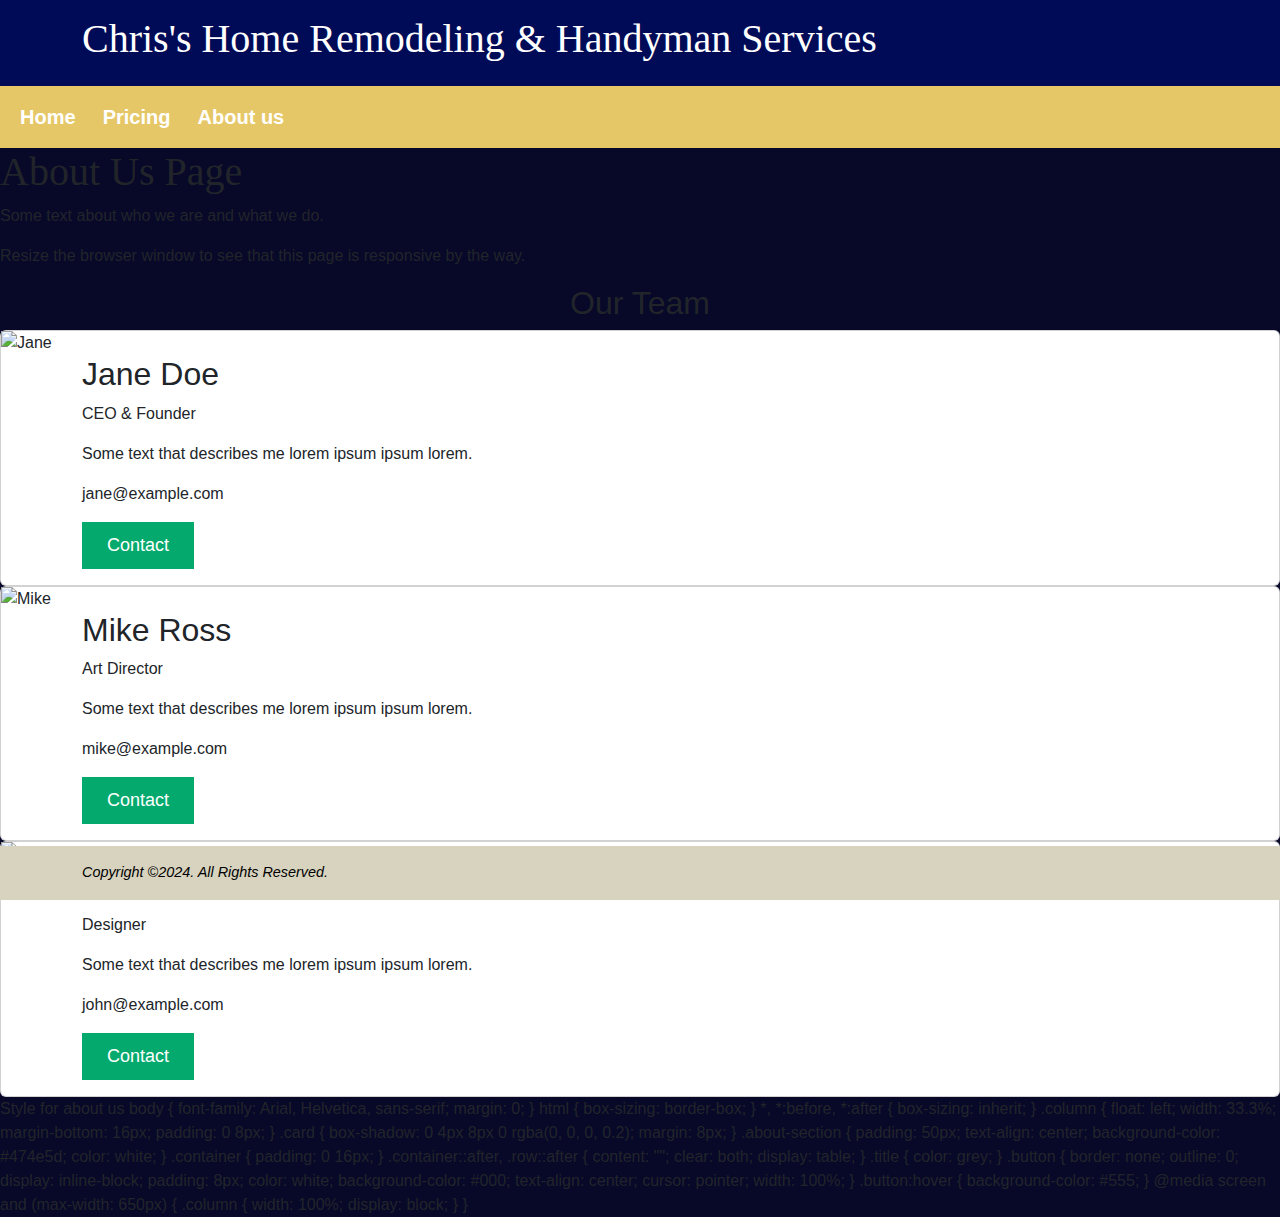
==== About us Index.html @ 592806a4 "Add files via upload" ====
<!DOCTYPE html>
<html lang="en">
  <head>
	<title>Chris's Home Remodeling &#38 Handyman Services</title>
    <meta charset="utf-8">
    <meta name="viewport" content="width=device-width, initial-scale=1">
    <link href="https://cdn.jsdelivr.net/npm/bootstrap@5.3.3/dist/css/bootstrap.min.css" rel="stylesheet" integrity="sha384-QWTKZyjpPEjISv5WaRU9OFeRpok6YctnYmDr5pNlyT2bRjXh0JMhjY6hW+ALEwIH" crossorigin="anonymous">
	<link href="style.css" rel="stylesheet">
  </head>

<body>
  <script src="https://cdn.jsdelivr.net/npm/bootstrap@5.3.3/dist/js/bootstrap.bundle.min.js" integrity="sha384-YvpcrYf0tY3lHB60NNkmXc5s9fDVZLESaAA55NDzOxhy9GkcIdslK1eN7N6jIeHz" crossorigin="anonymous"></script>
	<header>
		<div class="container">
			<div class="row">
				<div class="col">
					<h1>Chris's Home Remodeling &#38 Handyman Services</h1>
				</div>
			</div>
		</div>
	</header>

	<nav class="navbar navbar-expand-lg">
		<div class="container-fluid">
			<button class="navbar-toggler" type="button" data-bs-toggle="collapse" data-bs-target="#main-navigation" aria-controls="navbarNavAltMarkup" aria-expanded="false" aria-label="Toggle navigation">
				<span class="navbar-toggler-icon"></span>
			</button>
			
			<div class="collapse navbar-collapse" id="main-navigation">
				<div class="navbar-nav">
					<a class="nav-link" href="index.html">Home &nbsp;</a>
					<a class="nav-link" href="Pricing Index.html">Pricing &nbsp;</a>
					<a class="nav-link" href="#">About us &nbsp;</a>
				</div>
			</div>
		</div>
	</nav>
	


    <footer class="footer mt-auto py-3 foot fixed-bottom">
		<div class="container">
			<span>Copyright &copy;2024. All Rights Reserved.</span>
		</div>
	</footer>
</body>
</html>

<div class="about-section">
    <h1>About Us Page</h1>
    <p>Some text about who we are and what we do.</p>
    <p>Resize the browser window to see that this page is responsive by the way.</p>
  </div>
  
  <h2 style="text-align:center">Our Team</h2>
  <div class="row">
    <div class="column">
      <div class="card">
        <img src="/w3images/team1.jpg" alt="Jane" style="width:100%">
        <div class="container">
          <h2>Jane Doe</h2>
          <p class="title">CEO & Founder</p>
          <p>Some text that describes me lorem ipsum ipsum lorem.</p>
          <p>jane@example.com</p>
          <p><button class="button">Contact</button></p>
        </div>
      </div>
    </div>
  
    <div class="column">
      <div class="card">
        <img src="/w3images/team2.jpg" alt="Mike" style="width:100%">
        <div class="container">
          <h2>Mike Ross</h2>
          <p class="title">Art Director</p>
          <p>Some text that describes me lorem ipsum ipsum lorem.</p>
          <p>mike@example.com</p>
          <p><button class="button">Contact</button></p>
        </div>
      </div>
    </div>
  
    <div class="column">
      <div class="card">
        <img src="/w3images/team3.jpg" alt="John" style="width:100%">
        <div class="container">
          <h2>John Doe</h2>
          <p class="title">Designer</p>
          <p>Some text that describes me lorem ipsum ipsum lorem.</p>
          <p>john@example.com</p>
          <p><button class="button">Contact</button></p>
        </div>
      </div>
    </div>
  </div>

  Style for about us 
  body {
    font-family: Arial, Helvetica, sans-serif;
    margin: 0;
  }
  
  html {
    box-sizing: border-box;
  }
  
  *, *:before, *:after {
    box-sizing: inherit;
  }
  
  .column {
    float: left;
    width: 33.3%;
    margin-bottom: 16px;
    padding: 0 8px;
  }
  
  .card {
    box-shadow: 0 4px 8px 0 rgba(0, 0, 0, 0.2);
    margin: 8px;
  }
  
  .about-section {
    padding: 50px;
    text-align: center;
    background-color: #474e5d;
    color: white;
  }
  
  .container {
    padding: 0 16px;
  }
  
  .container::after, .row::after {
    content: "";
    clear: both;
    display: table;
  }
  
  .title {
    color: grey;
  }
  
  .button {
    border: none;
    outline: 0;
    display: inline-block;
    padding: 8px;
    color: white;
    background-color: #000;
    text-align: center;
    cursor: pointer;
    width: 100%;
  }
  
  .button:hover {
    background-color: #555;
  }
  
  @media screen and (max-width: 650px) {
    .column {
      width: 100%;
      display: block;
    }
  }
---- style.css ----
.navbar {
	background-color:#E6C767 !important;
}

.nav-link, .navbar-brand {
	color: #ffffff;
}

.nav-link:hover {
	Color: #000000;
}

body {
	font-family: Tahoma, sans-serif;
	font-size: 16px;
	min-height: 100vh;
	background-color: #080829;
}

Header {
	background-color: #000B58;	
	color: #ffffff;
	padding: 15px;
}

h1 {
	font-family: Georgia, serif;
}

#middle {
	color:#FFFFFF;
	text-align: center;
}

.foot {
	background-color: #D7D3BF;
	color: #000000;
}

nav {
	background-color: #000000;
	color: #faf7ec;
	font-weight: bold;
	font-size: 20px;
	padding: 10px;
}

footer {
	background-color: #1c2833;
	font-size: .9em;
	font-style: Italic;
	color: white;
	margin-top:auto;
	padding: 10px;
}

/* table styling */
Table,th,td {
	border: 1px solid #cccccc;
	border-spacing: 0;
}

table {
	width: 100%;
}

tr {
	color:#FFFFFF;
}

th {
	font-family: Georgia, Serif;
	background-color: #E6C767;
}

td, th {
	padding: 10px;
}

.tblpic {
	width: 200px;
	height: auto;
}

/* pricings */

* {
	box-sizing: border-box;
  }

.columns {
	float: left;
	width: 33.3%;
	padding: 8px;
  }
  
  .price {
	list-style-type: none;
	border: 1px solid #000000;
	margin: 0;
	padding: 0;
	background-color: #FFFFFF;
  }
  
  .price:hover {
	box-shadow: 0 8px 12px 0 rgba(0,0,0,0.2)
  }
  
  .price .header {
	background-color: #111;
	color: white;
	font-size: 25px;
  }
  
  .price li {
	border-bottom: 1px solid #000000;
	padding: 20px;
	text-align: center;
  }
  
  .price .grey {
	background-color: #eee;
	font-size: 20px;
  }
  
  .button {
	background-color: #04AA6D;
	border: none;
	color: white;
	padding: 10px 25px;
	text-align: center;
	text-decoration: none;
	font-size: 18px;
  }

  #svgpic {
	width: 250px;
	height: auto;
}
  
  @media only screen and (max-width: 600px) {
	.columns {
	  width: 100%;
	}
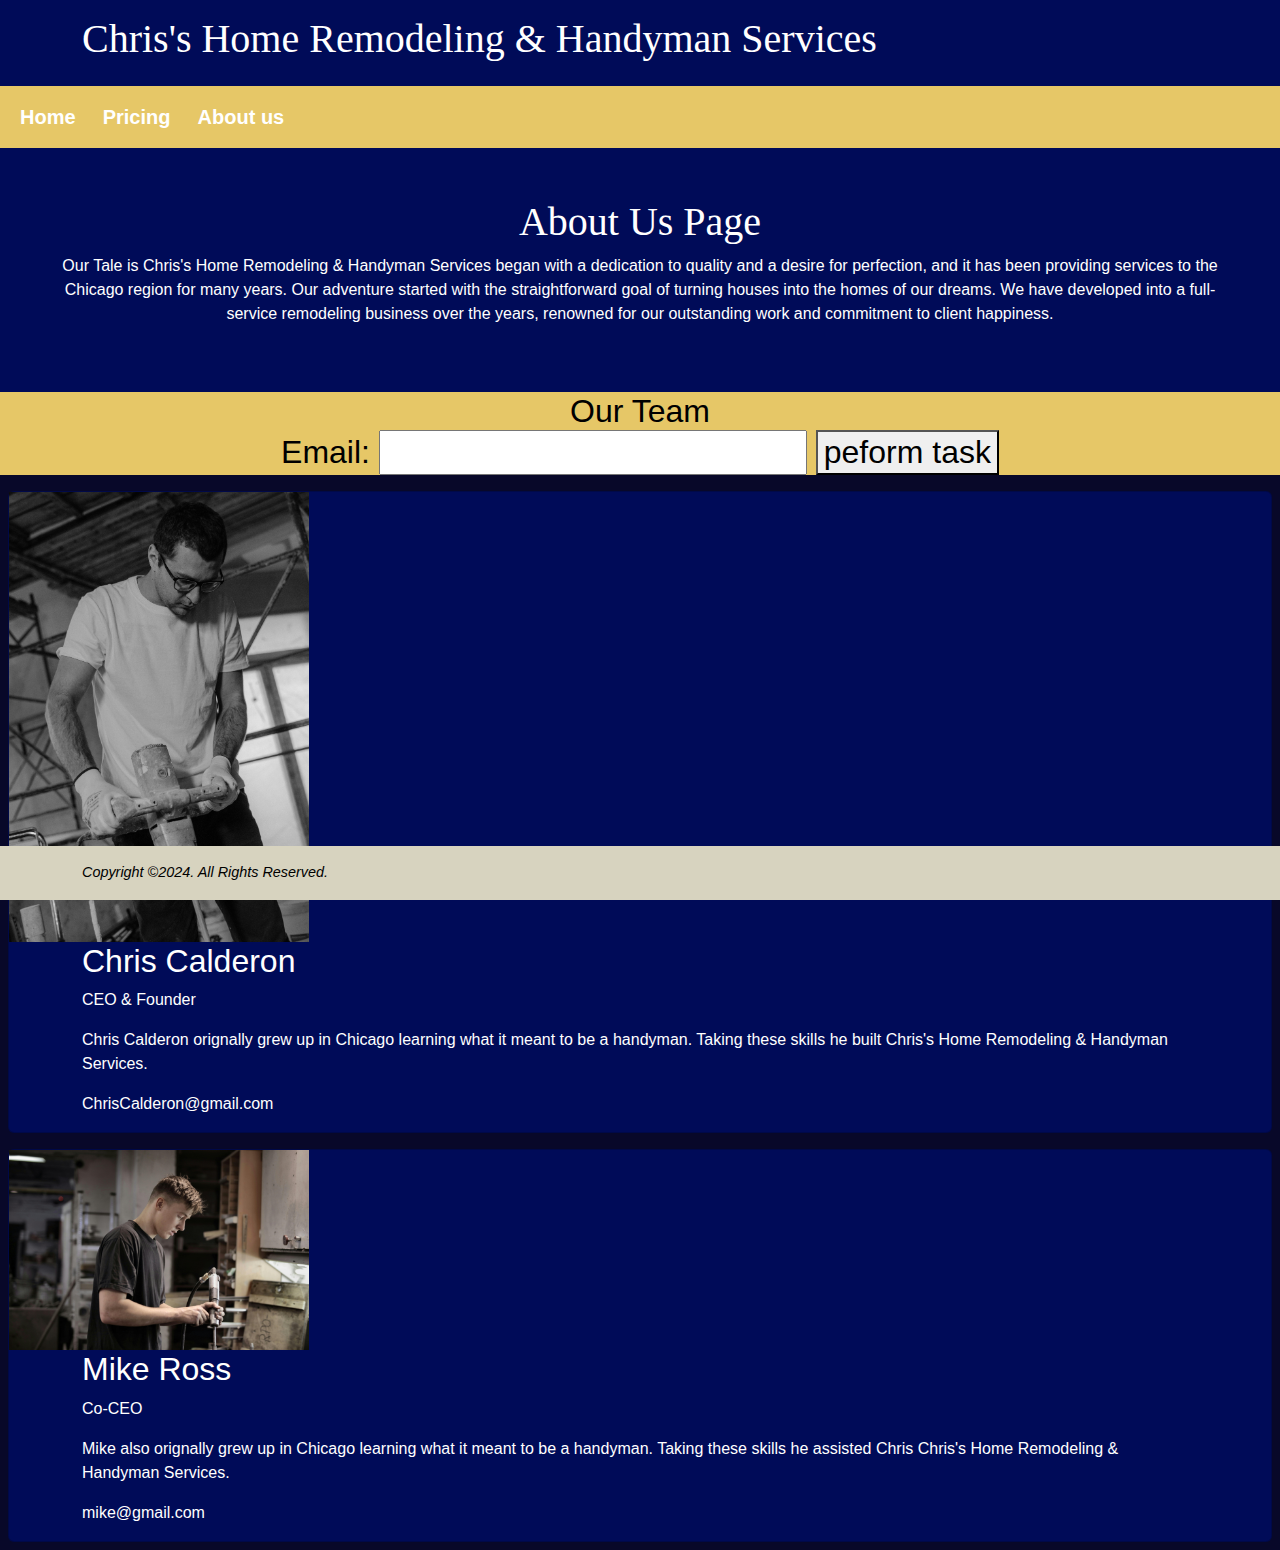
==== commit 60a33329: "Add files via upload" ====
--- a/About us Index.html
+++ b/About us Index.html
@@ -25,7 +25,6 @@
 			<button class="navbar-toggler" type="button" data-bs-toggle="collapse" data-bs-target="#main-navigation" aria-controls="navbarNavAltMarkup" aria-expanded="false" aria-label="Toggle navigation">
 				<span class="navbar-toggler-icon"></span>
 			</button>
-			
 			<div class="collapse navbar-collapse" id="main-navigation">
 				<div class="navbar-nav">
 					<a class="nav-link" href="index.html">Home &nbsp;</a>
@@ -36,8 +35,56 @@
 		</div>
 	</nav>
 	
+    <main> 
+  <div class="about-section">
+    <h1>About Us Page</h1>
+    <p>Our Tale is Chris's Home Remodeling &#38 Handyman Services began with a dedication to quality and a desire for perfection, and it has been providing services to the Chicago region for many years. Our adventure started with the straightforward goal of turning houses into the homes of our dreams. We have developed into a full-service remodeling business over the years, renowned for our outstanding work and commitment to client happiness.</p>
+  </div>
+  
+  <h2 id="team">Our Team <form id="emailform">
+    <label for="email">Email:</label>
+    <input type="email" id="email" name=".email" required>
+    <button type="button" onclick="performtask()">peform task</button>
+  </form>
 
+<script>
+    function performtask() (
+      //get the value from the email input
+      var email = document.getelementbyid ('email').value;
 
+      //perform a task
+      alert('entered email:' + email);
+   )
+</script>
+</h2>
+  
+
+  <div class="row">
+    <div class="column">
+      <div class="card">
+        <img src="Chris.jpg" alt="Chris" style="width: 300px;" >
+        <div class="container">
+          <h2>Chris Calderon</h2>
+          <p class="title">CEO & Founder</p>
+          <p>Chris Calderon orignally grew up in Chicago learning what it meant to be a handyman. Taking these skills he built Chris's Home Remodeling & Handyman Services.</p>
+          <p>ChrisCalderon@gmail.com</p>
+        </div>
+      </div>
+    </div>
+  
+    <div class="column">
+      <div class="card">
+        <img src="Mike.jpg" alt="Mike" style="width:300px">
+        <div class="container">
+          <h2>Mike Ross</h2>
+          <p class="title">Co-CEO</p>
+          <p>Mike also orignally grew up in Chicago learning what it meant to be a handyman. Taking these skills he assisted Chris Chris's Home Remodeling & Handyman Services.</p>
+          <p>mike@gmail.com</p>
+        </div>
+      </div>
+    </div>
+  </div>
+</main>
     <footer class="footer mt-auto py-3 foot fixed-bottom">
 		<div class="container">
 			<span>Copyright &copy;2024. All Rights Reserved.</span>
@@ -46,120 +93,5 @@
 </body>
 </html>
 
-<div class="about-section">
-    <h1>About Us Page</h1>
-    <p>Some text about who we are and what we do.</p>
-    <p>Resize the browser window to see that this page is responsive by the way.</p>
-  </div>
-  
-  <h2 style="text-align:center">Our Team</h2>
-  <div class="row">
-    <div class="column">
-      <div class="card">
-        <img src="/w3images/team1.jpg" alt="Jane" style="width:100%">
-        <div class="container">
-          <h2>Jane Doe</h2>
-          <p class="title">CEO & Founder</p>
-          <p>Some text that describes me lorem ipsum ipsum lorem.</p>
-          <p>jane@example.com</p>
-          <p><button class="button">Contact</button></p>
-        </div>
-      </div>
-    </div>
-  
-    <div class="column">
-      <div class="card">
-        <img src="/w3images/team2.jpg" alt="Mike" style="width:100%">
-        <div class="container">
-          <h2>Mike Ross</h2>
-          <p class="title">Art Director</p>
-          <p>Some text that describes me lorem ipsum ipsum lorem.</p>
-          <p>mike@example.com</p>
-          <p><button class="button">Contact</button></p>
-        </div>
-      </div>
-    </div>
-  
-    <div class="column">
-      <div class="card">
-        <img src="/w3images/team3.jpg" alt="John" style="width:100%">
-        <div class="container">
-          <h2>John Doe</h2>
-          <p class="title">Designer</p>
-          <p>Some text that describes me lorem ipsum ipsum lorem.</p>
-          <p>john@example.com</p>
-          <p><button class="button">Contact</button></p>
-        </div>
-      </div>
-    </div>
-  </div>
 
-  Style for about us 
-  body {
-    font-family: Arial, Helvetica, sans-serif;
-    margin: 0;
-  }
-  
-  html {
-    box-sizing: border-box;
-  }
-  
-  *, *:before, *:after {
-    box-sizing: inherit;
-  }
-  
-  .column {
-    float: left;
-    width: 33.3%;
-    margin-bottom: 16px;
-    padding: 0 8px;
-  }
-  
-  .card {
-    box-shadow: 0 4px 8px 0 rgba(0, 0, 0, 0.2);
-    margin: 8px;
-  }
-  
-  .about-section {
-    padding: 50px;
-    text-align: center;
-    background-color: #474e5d;
-    color: white;
-  }
-  
-  .container {
-    padding: 0 16px;
-  }
-  
-  .container::after, .row::after {
-    content: "";
-    clear: both;
-    display: table;
-  }
-  
-  .title {
-    color: grey;
-  }
-  
-  .button {
-    border: none;
-    outline: 0;
-    display: inline-block;
-    padding: 8px;
-    color: white;
-    background-color: #000;
-    text-align: center;
-    cursor: pointer;
-    width: 100%;
-  }
-  
-  .button:hover {
-    background-color: #555;
-  }
-  
-  @media screen and (max-width: 650px) {
-    .column {
-      width: 100%;
-      display: block;
-    }
-  }+   
--- a/style.css
+++ b/style.css
@@ -10,11 +10,19 @@
 	Color: #000000;
 }
 
+.about-section {
+	background-color: #000B58;
+	color: white;
+	padding: 50px;
+	text-align: center;
+}
+
 body {
-	font-family: Tahoma, sans-serif;
+	font-family: Tahoma, sans-serif, Arial, Helvetica;
 	font-size: 16px;
 	min-height: 100vh;
 	background-color: #080829;
+	margin: 0;
 }
 
 Header {
@@ -54,7 +62,6 @@
 	padding: 10px;
 }
 
-/* table styling */
 Table,th,td {
 	border: 1px solid #cccccc;
 	border-spacing: 0;
@@ -82,63 +89,104 @@
 	height: auto;
 }
 
-/* pricings */
-
 * {
 	box-sizing: border-box;
   }
+
+#team {
+	text-align: center;
+	background-color: #E6C767;
+	color: #000000;
+}
+
+.card {
+	background-color:#000B58;
+	color: white;
+    margin: 8px;
+}
 
 .columns {
 	float: left;
 	width: 33.3%;
 	padding: 8px;
   }
-  
-  .price {
+
+.email {
+	font-style: Italic;
+	Margin: 8px;
+	color: white;
+}
+.price {
 	list-style-type: none;
 	border: 1px solid #000000;
 	margin: 0;
 	padding: 0;
 	background-color: #FFFFFF;
-  }
+}
   
-  .price:hover {
+.price:hover {
 	box-shadow: 0 8px 12px 0 rgba(0,0,0,0.2)
-  }
+}
   
-  .price .header {
+.price .header {
 	background-color: #111;
 	color: white;
 	font-size: 25px;
-  }
+}
   
-  .price li {
+.price li {
 	border-bottom: 1px solid #000000;
 	padding: 20px;
 	text-align: center;
-  }
+}
   
-  .price .grey {
+.price .grey {
 	background-color: #eee;
 	font-size: 20px;
-  }
-  
-  .button {
-	background-color: #04AA6D;
-	border: none;
-	color: white;
-	padding: 10px 25px;
-	text-align: center;
-	text-decoration: none;
-	font-size: 18px;
-  }
+}
 
-  #svgpic {
+#svgpic {
 	width: 250px;
 	height: auto;
 }
-  
-  @media only screen and (max-width: 600px) {
+
+@media only screen and (max-width: 600px) {
 	.columns {
 	  width: 100%;
-	}+}
+  
+html {
+    box-sizing: border-box;
+}
+  
+*, *:before, *:after {
+    box-sizing: inherit;
+}
+  
+.column {
+    float: left;
+    width: 33.3%;
+    margin-bottom: 16px;
+    padding: 0 8px;
+}
+  
+.container {
+    padding: 0 16px;
+}
+  
+.container::after, .row::after {
+    content: "";
+    clear: both;
+    display: table;
+}
+  
+.title {
+    color: grey;
+}
+  
+@media screen and (max-width: 650px) {
+    .column {
+      width: 100%;
+      display: block;
+    }
+}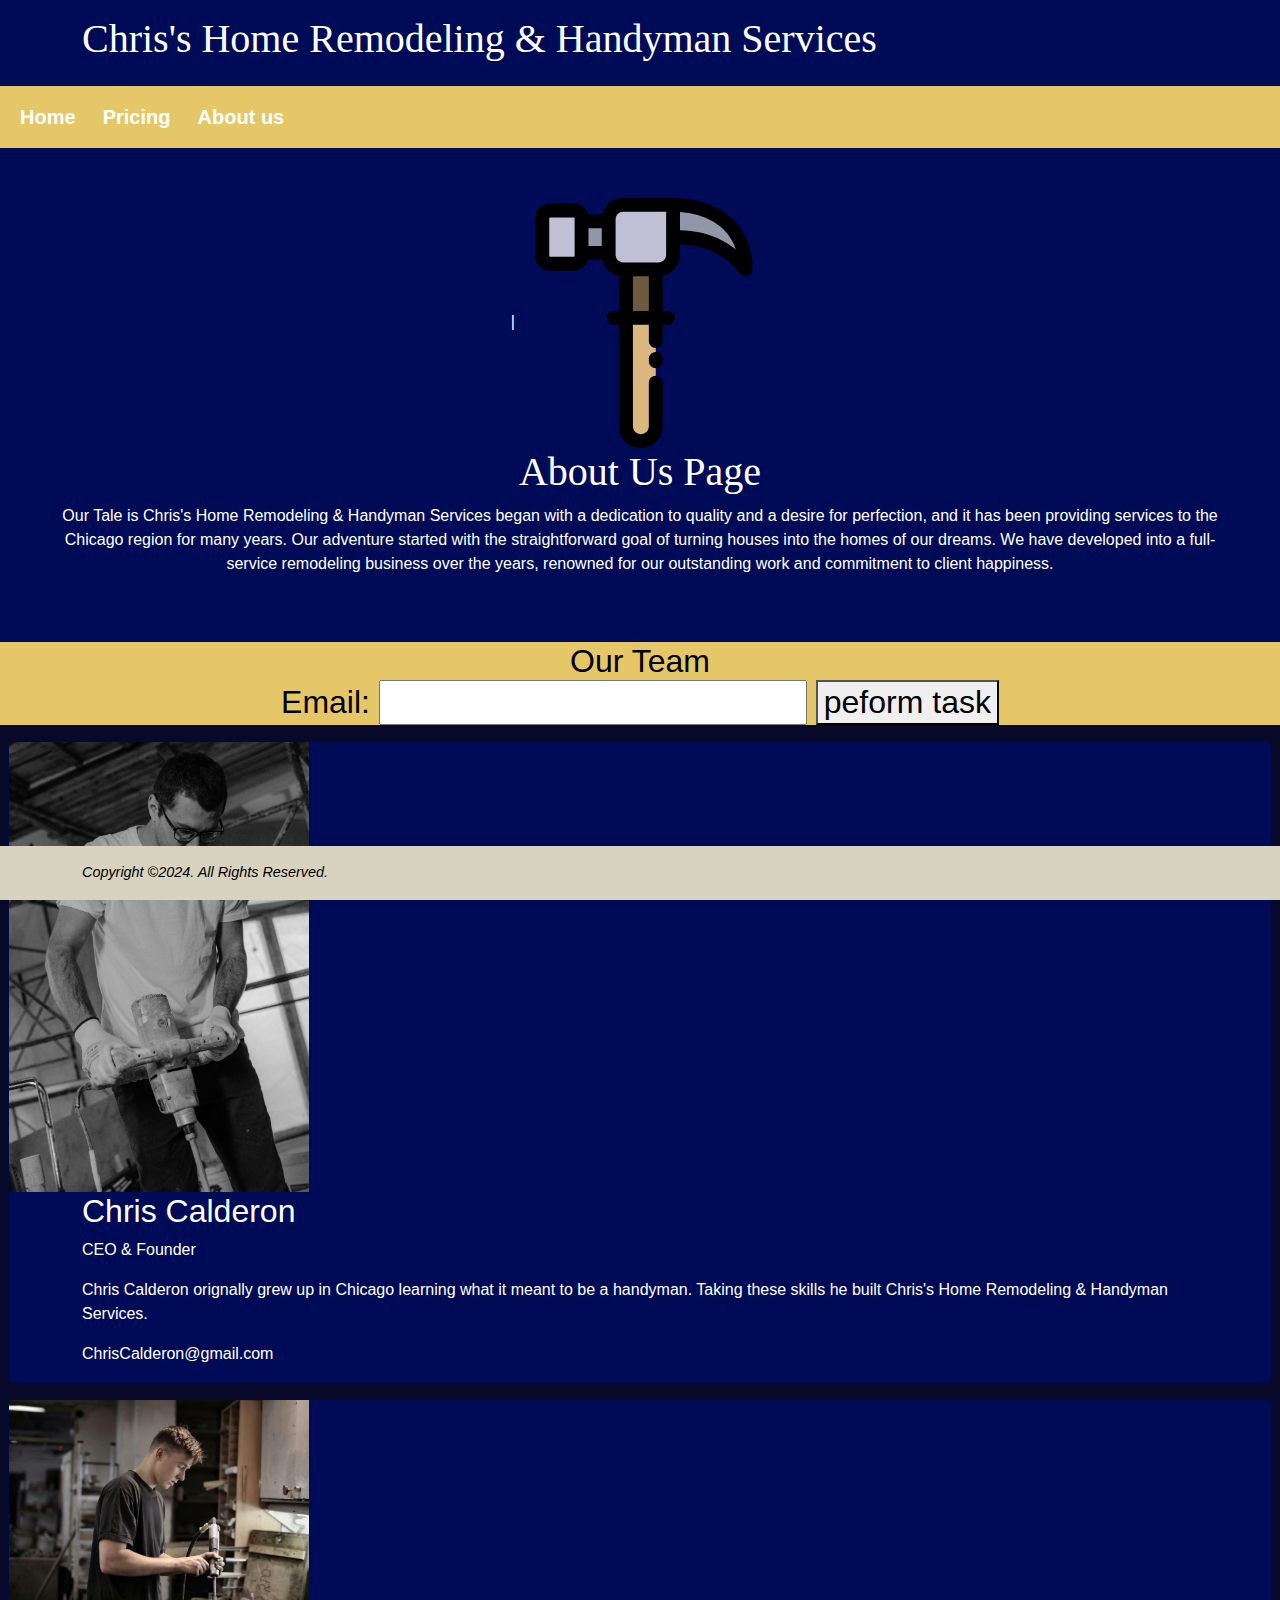
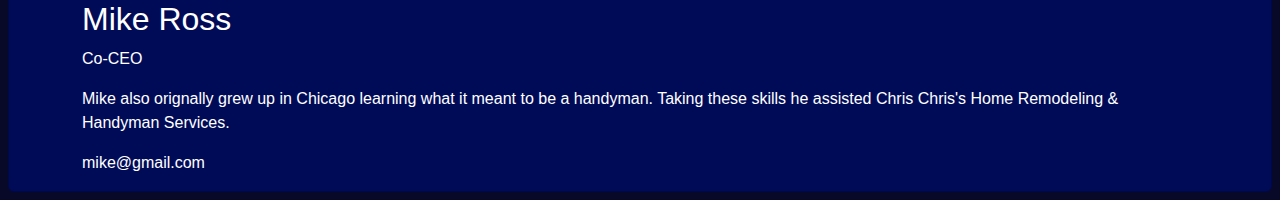
==== commit 6f7666e9: "Add files via upload" ====
--- a/About us Index.html
+++ b/About us Index.html
@@ -36,14 +36,14 @@
 	</nav>
 	
     <main> 
-  <div class="about-section">
+  <div class="about-section">|
+	<img id="svgpic" src = "carpenter-carpentry.svg" alt="My Happy SVG"/>
     <h1>About Us Page</h1>
     <p>Our Tale is Chris's Home Remodeling &#38 Handyman Services began with a dedication to quality and a desire for perfection, and it has been providing services to the Chicago region for many years. Our adventure started with the straightforward goal of turning houses into the homes of our dreams. We have developed into a full-service remodeling business over the years, renowned for our outstanding work and commitment to client happiness.</p>
   </div>
-  
   <h2 id="team">Our Team <form id="emailform">
     <label for="email">Email:</label>
-    <input type="email" id="email" name=".email" required>
+    <input type="email" id="email" name="email" required>
     <button type="button" onclick="performtask()">peform task</button>
   </form>
 
